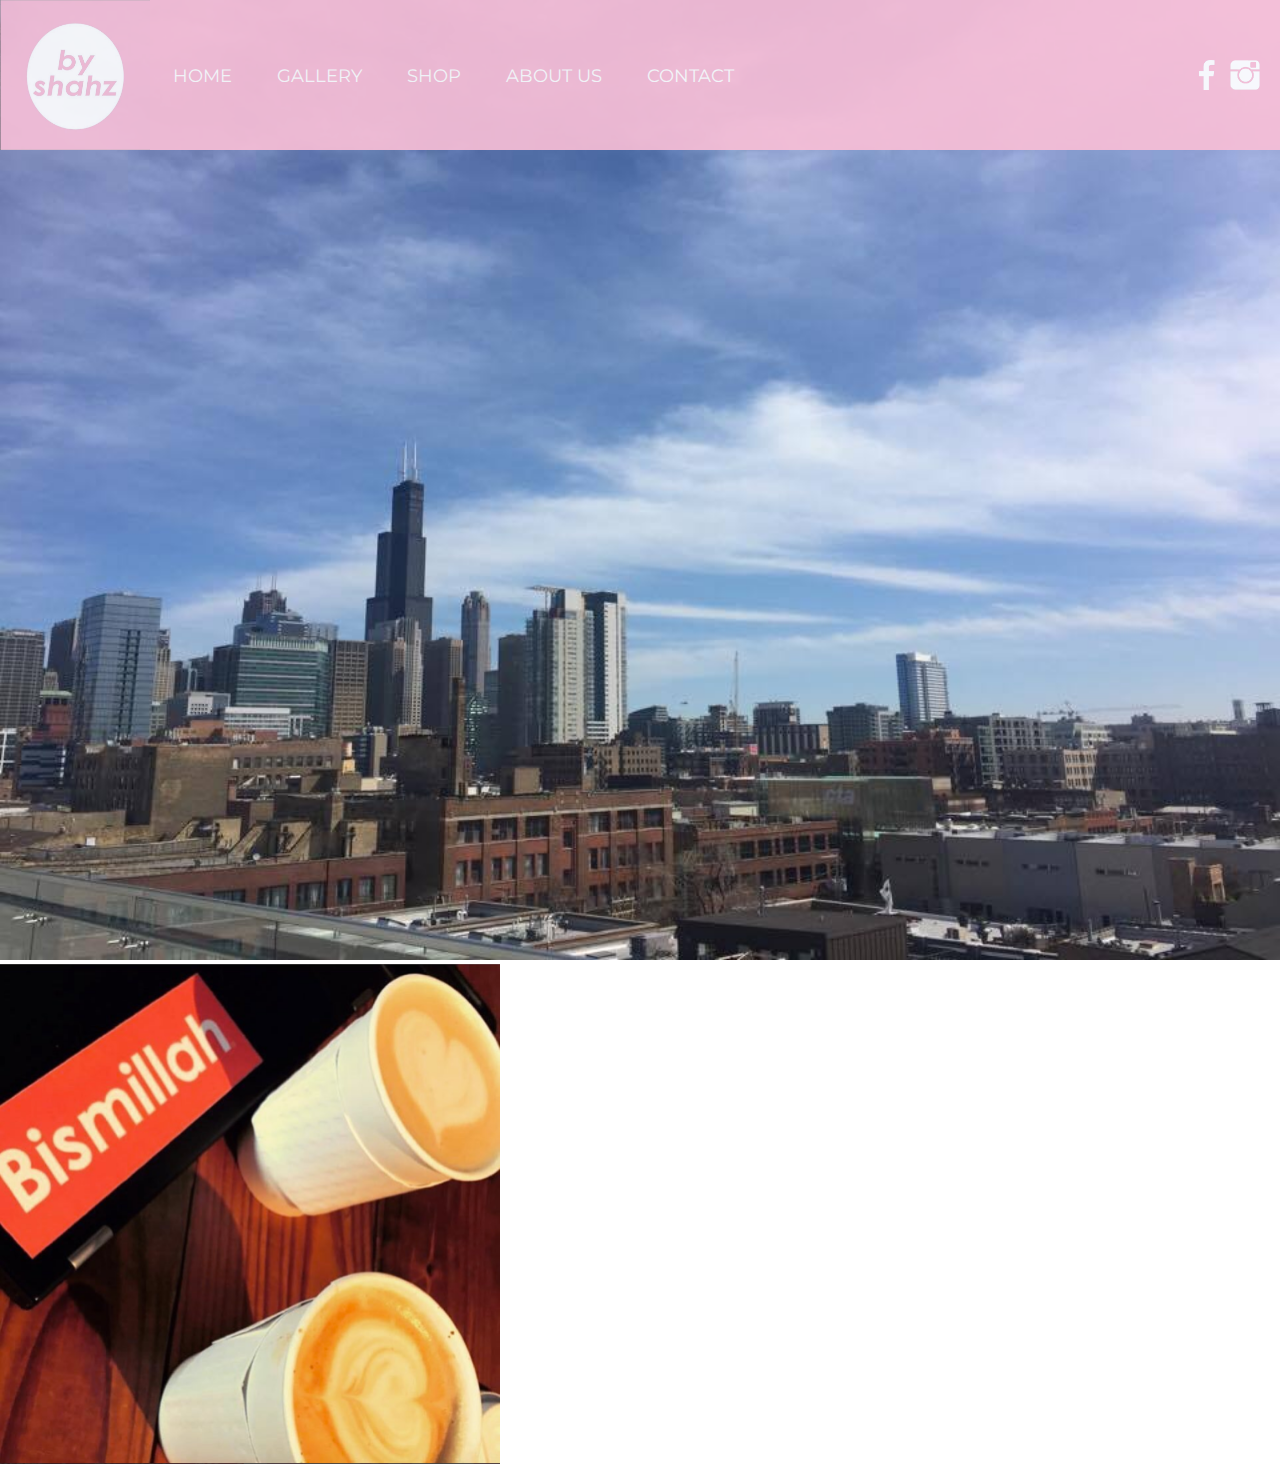
==== index.html @ 11ee265a "Added links to fb and insta; not working" ====
<!DOCTYPE HTML>

<html>
  <head>
    <title> Page Title</title>
      <link rel="stylesheet" href="index.css" />
      <link href="https://fonts.googleapis.com/css?family=Montserrat|Open+Sans|Source+Sans+Pro" rel="stylesheet">
  </head>

<body>
  <div class = "top">
    <img class = "resize" src= "Logo.png">
    <div class = "navbar">
      <a href = "#Home" class="links"> HOME </a>
      <a href = "#" class="links"> GALLERY </a>
      <a href = "#" class="links"> SHOP </a>
      <a href= "#" class="links">ABOUT US</a>
      <a href = "#" class="links"> CONTACT </a>  
      <div class="sm">
      <a href="https://www.instagram.com/by.shahz/"> <img class="insta" src="instagram.png"> </a>
      <a href="https://www.facebook.com/"> <img class="fb" src="facebook.png"> </a>
      </div>
    </div>
  </div>
  <div><img class ="background" src ="pic2.jpg"></div>
  <div>
      <img class= "instafeed" src="insta1.png">
    </div>


</div>
</body>

</html>
---- index.css ----
body {
  margin-top: 0px;
  margin-right: 0px;
  margin-bottom: 0px;
  margin-left: 0px;


}

.navbar {
  background-color: #fabfd6;
  height: 150px;
  display: flex;
  align-items: center;
}

.insta {
  height: 30px;
  width: 30px;
  position: absolute;
  right: 0;
  padding-right: 20px;
}

.sm {
  align-items: center;
  padding-bottom: 30px;
}

.instafeed {
  height: 500px;
  width: 500px;
}

.fb {
  height: 30px;
  width: 30px;
  position: absolute;
  right: 0;
  padding-right: 60px
}

.top {
  position: fixed;
  width: 100%;
  top: 0;

  opacity: 0.9;
}

#textdiv {
  padding-top: 12%;
}
.background{
  width: 100%;
  boarder: 0;
}
img.resize{
    width: 150px;
    height: 150px;
    float:left;
}

.links {
  padding: 2%;
  font-size: 110%;
  color: white;
  text-decoration: none;
  font-family: 'Montserrat', sans-serif;
}
.links:hover {
  color: black;
}
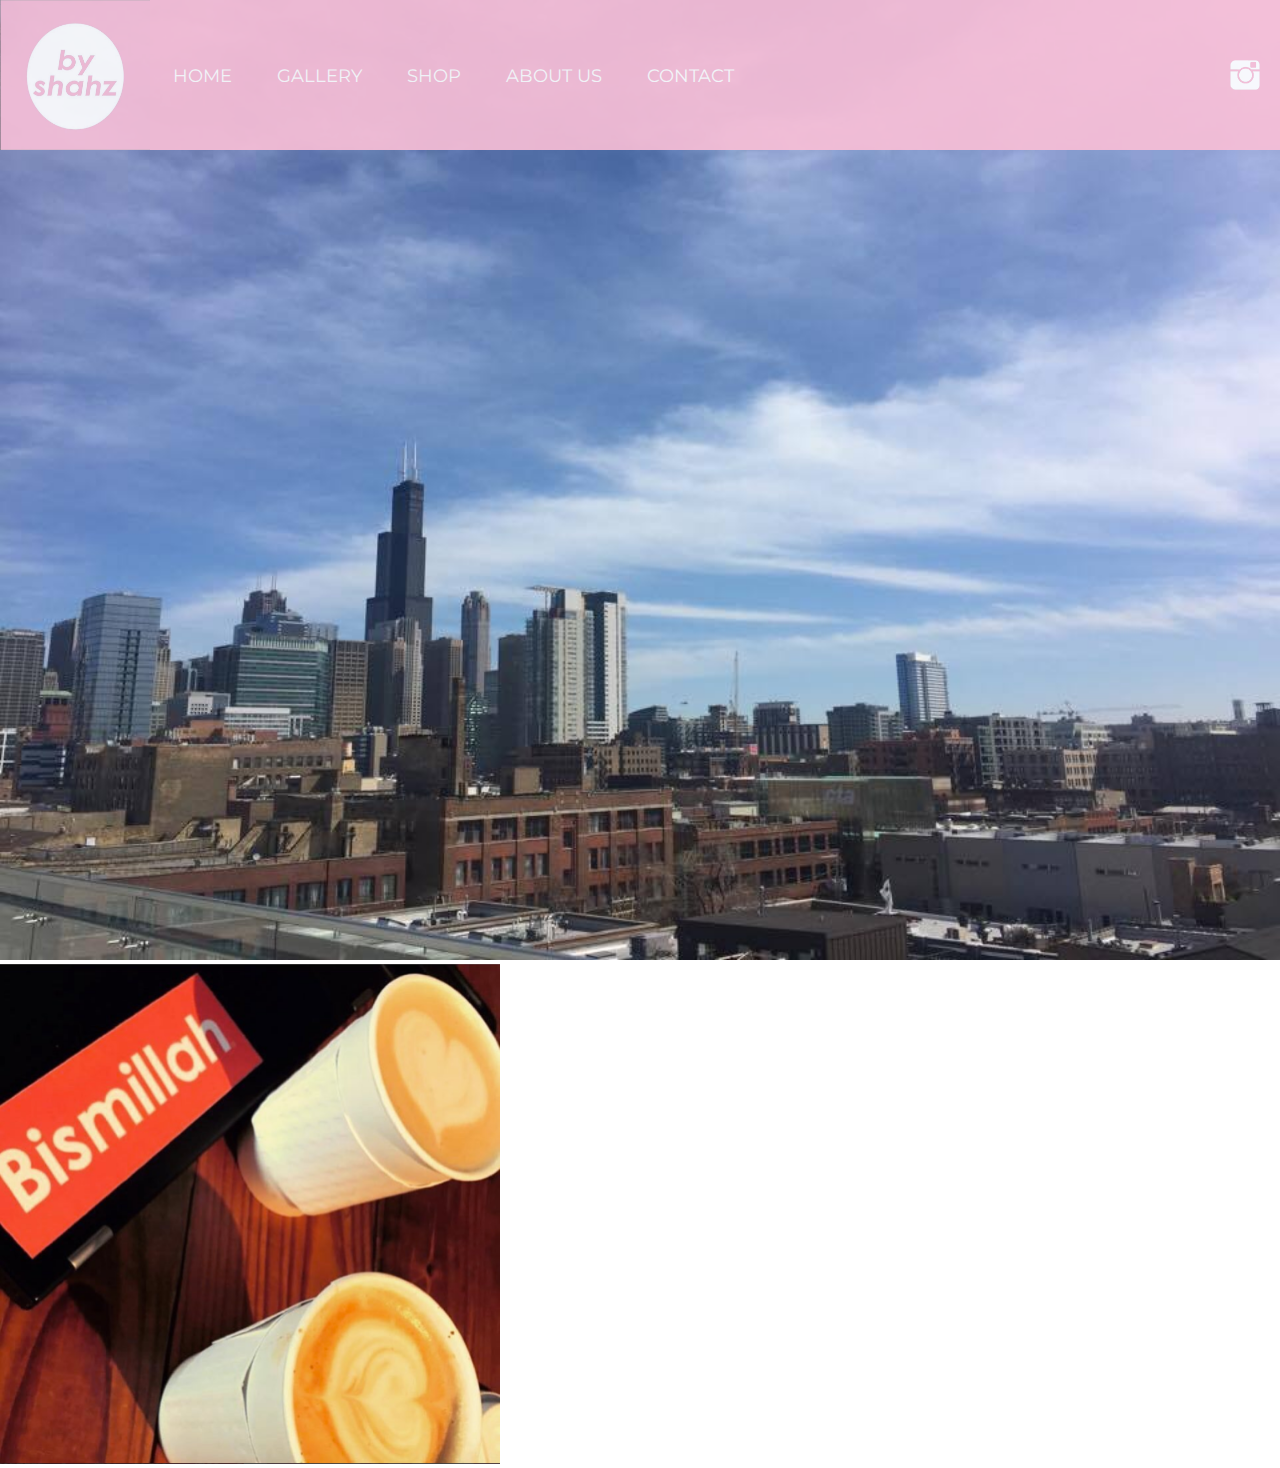
==== commit e48287ef: "Removed FB link, the insta one there is working" ====
--- a/index.html
+++ b/index.html
@@ -18,7 +18,6 @@
       <a href = "#" class="links"> CONTACT </a>  
       <div class="sm">
       <a href="https://www.instagram.com/by.shahz/"> <img class="insta" src="instagram.png"> </a>
-      <a href="https://www.facebook.com/"> <img class="fb" src="facebook.png"> </a>
       </div>
     </div>
   </div>
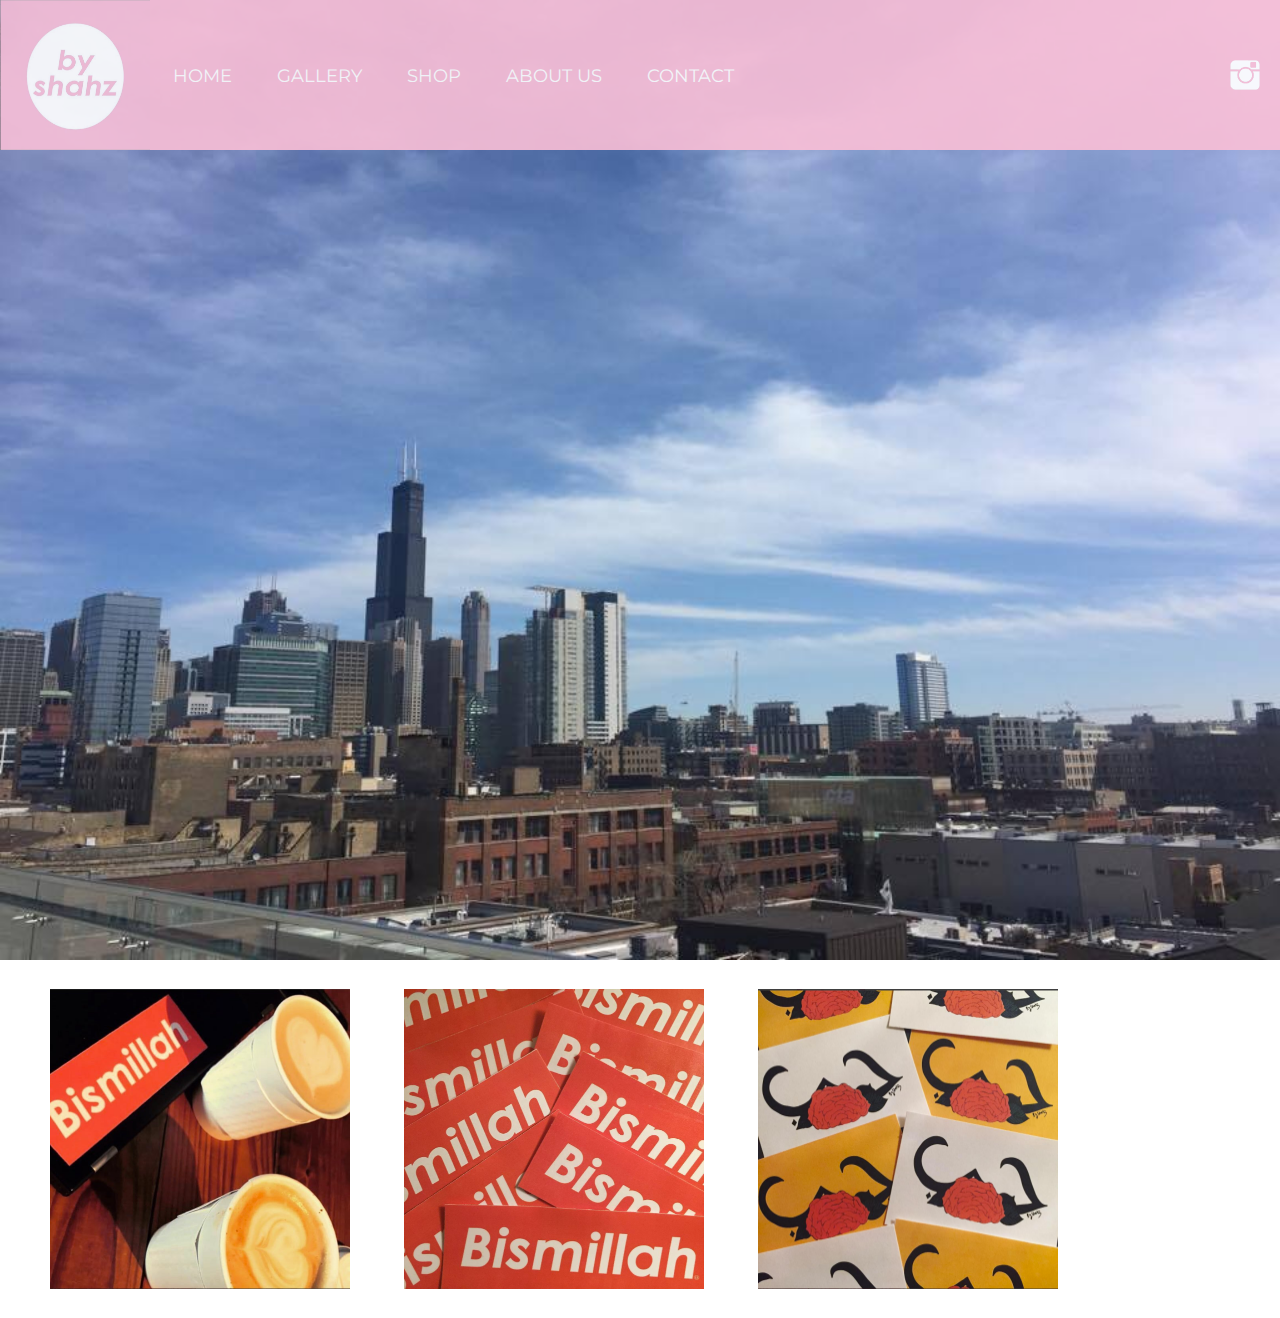
==== commit 66ecfc77: "Added insta pics" ====
--- a/index.html
+++ b/index.html
@@ -15,7 +15,7 @@
       <a href = "#" class="links"> GALLERY </a>
       <a href = "#" class="links"> SHOP </a>
       <a href= "#" class="links">ABOUT US</a>
-      <a href = "#" class="links"> CONTACT </a>  
+      <a href = "#" class="links"> CONTACT </a>
       <div class="sm">
       <a href="https://www.instagram.com/by.shahz/"> <img class="insta" src="instagram.png"> </a>
       </div>
@@ -24,6 +24,8 @@
   <div><img class ="background" src ="pic2.jpg"></div>
   <div>
       <img class= "instafeed" src="insta1.png">
+      <img class= "instafeed" src="insta2.png">
+      <img class= "instafeed" src="insta3.png">
     </div>
 
 
--- a/index.css
+++ b/index.css
@@ -28,8 +28,14 @@
 }
 
 .instafeed {
-  height: 500px;
-  width: 500px;
+  height: 300px;
+  width: 300px;
+  padding-top: 25px;
+  padding-left: 50px;
+  padding-bottom: 25px;
+
+  margin-left: auto;
+  margin-right: auto;
 }
 
 .fb {
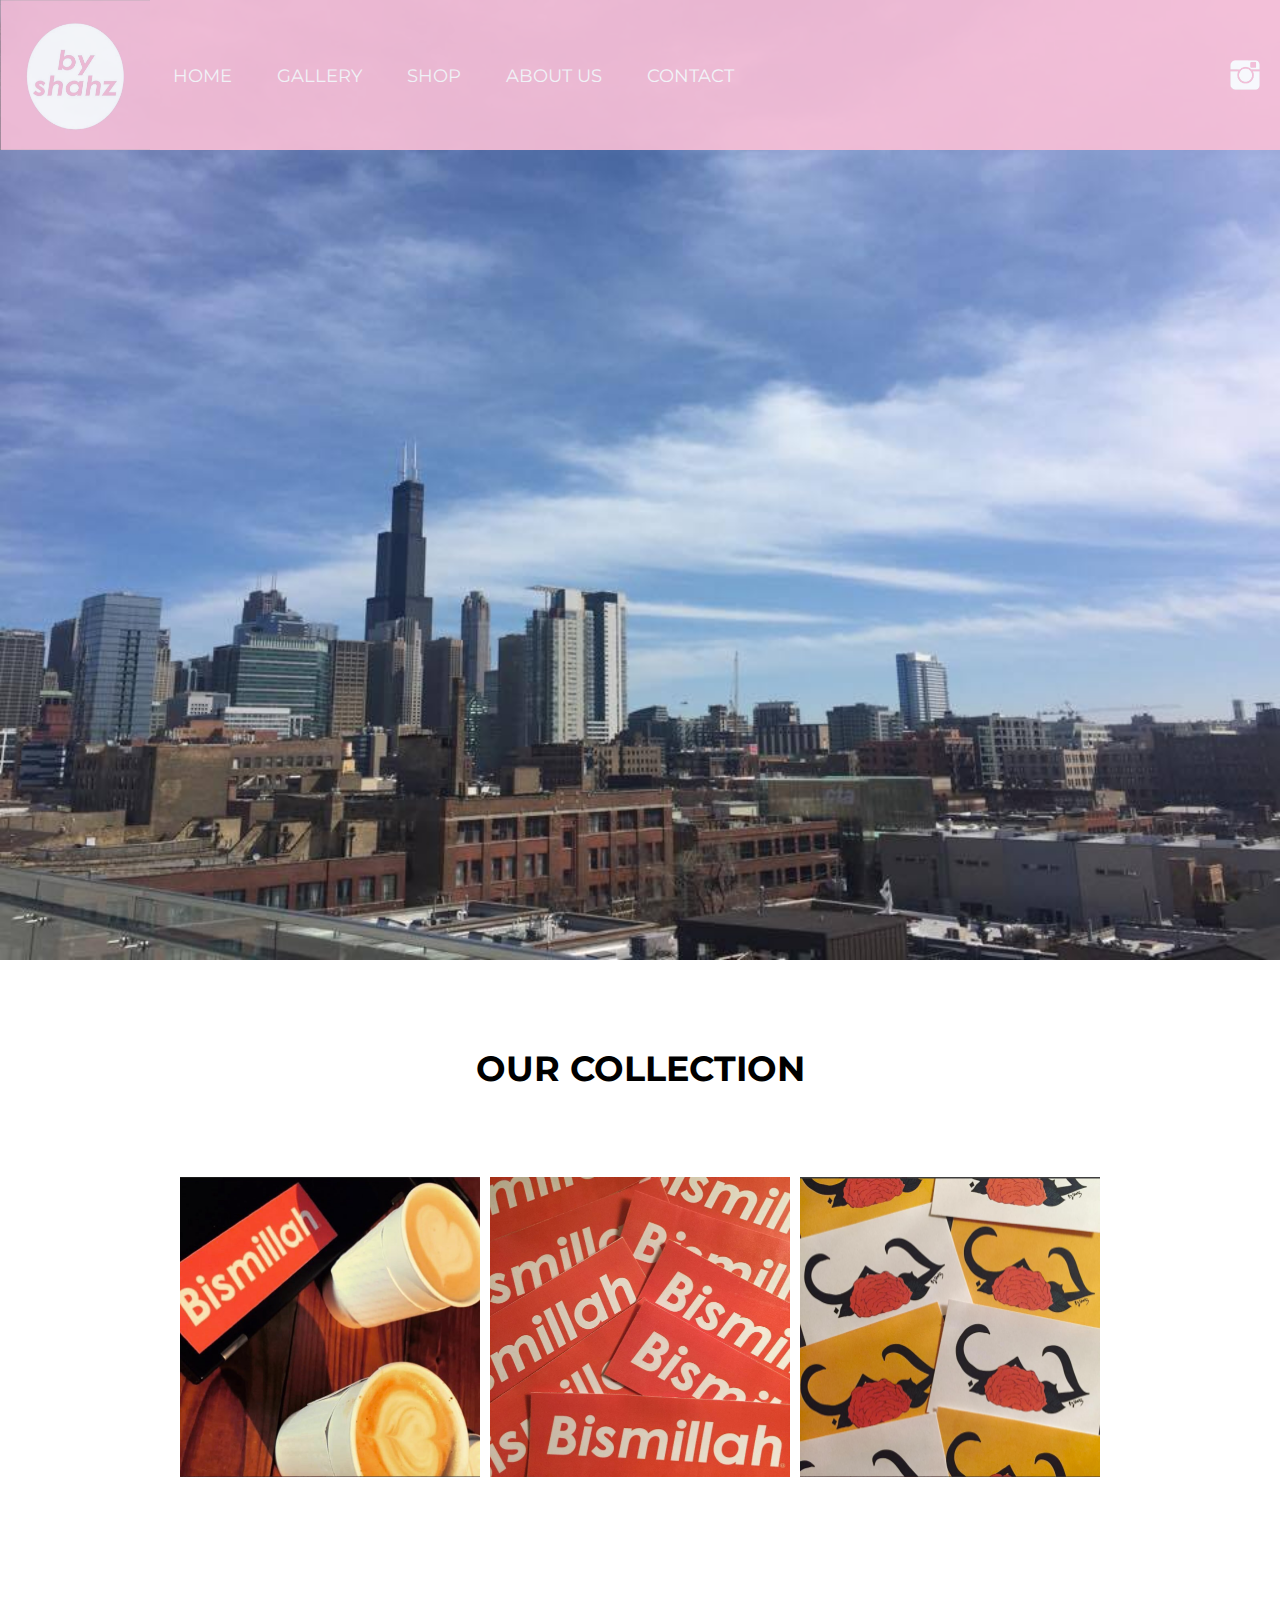
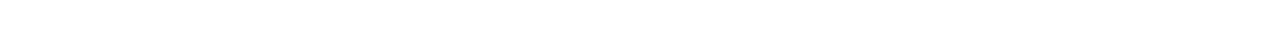
==== commit e0e9ee0e: "fake slideshow" ====
--- a/index.html
+++ b/index.html
@@ -22,11 +22,13 @@
     </div>
   </div>
   <div><img class ="background" src ="pic2.jpg"></div>
-  <div>
-      <img class= "instafeed" src="insta1.png">
-      <img class= "instafeed" src="insta2.png">
-      <img class= "instafeed" src="insta3.png">
-    </div>
+  <h1>OUR COLLECTION</h1>
+  <div class="container">
+    <div class="content1">
+        <img class= "instafeed" src="insta1.png">
+        <img class= "instafeed" src="insta2.png">
+        <img class= "instafeed" src="insta3.png">
+   </div>
 
 
 </div>
--- a/index.css
+++ b/index.css
@@ -27,15 +27,23 @@
   padding-bottom: 30px;
 }
 
+
 .instafeed {
   height: 300px;
   width: 300px;
-  padding-top: 25px;
-  padding-left: 50px;
-  padding-bottom: 25px;
+  display:inline-block;
+  margin: 3px;
 
-  margin-left: auto;
-  margin-right: auto;
+
+}
+.container {
+  text-align: center;
+  padding-bottom: 160px;
+}
+
+
+.pic1 {
+  float:left;
 }
 
 .fb {
@@ -77,3 +85,11 @@
 .links:hover {
   color: black;
 }
+
+h1{
+  font-family:'Montserrat', sans-serif;
+  font-size:35px;
+  text-align: center;
+  vertical-align: middle;
+  padding: 60px;
+}
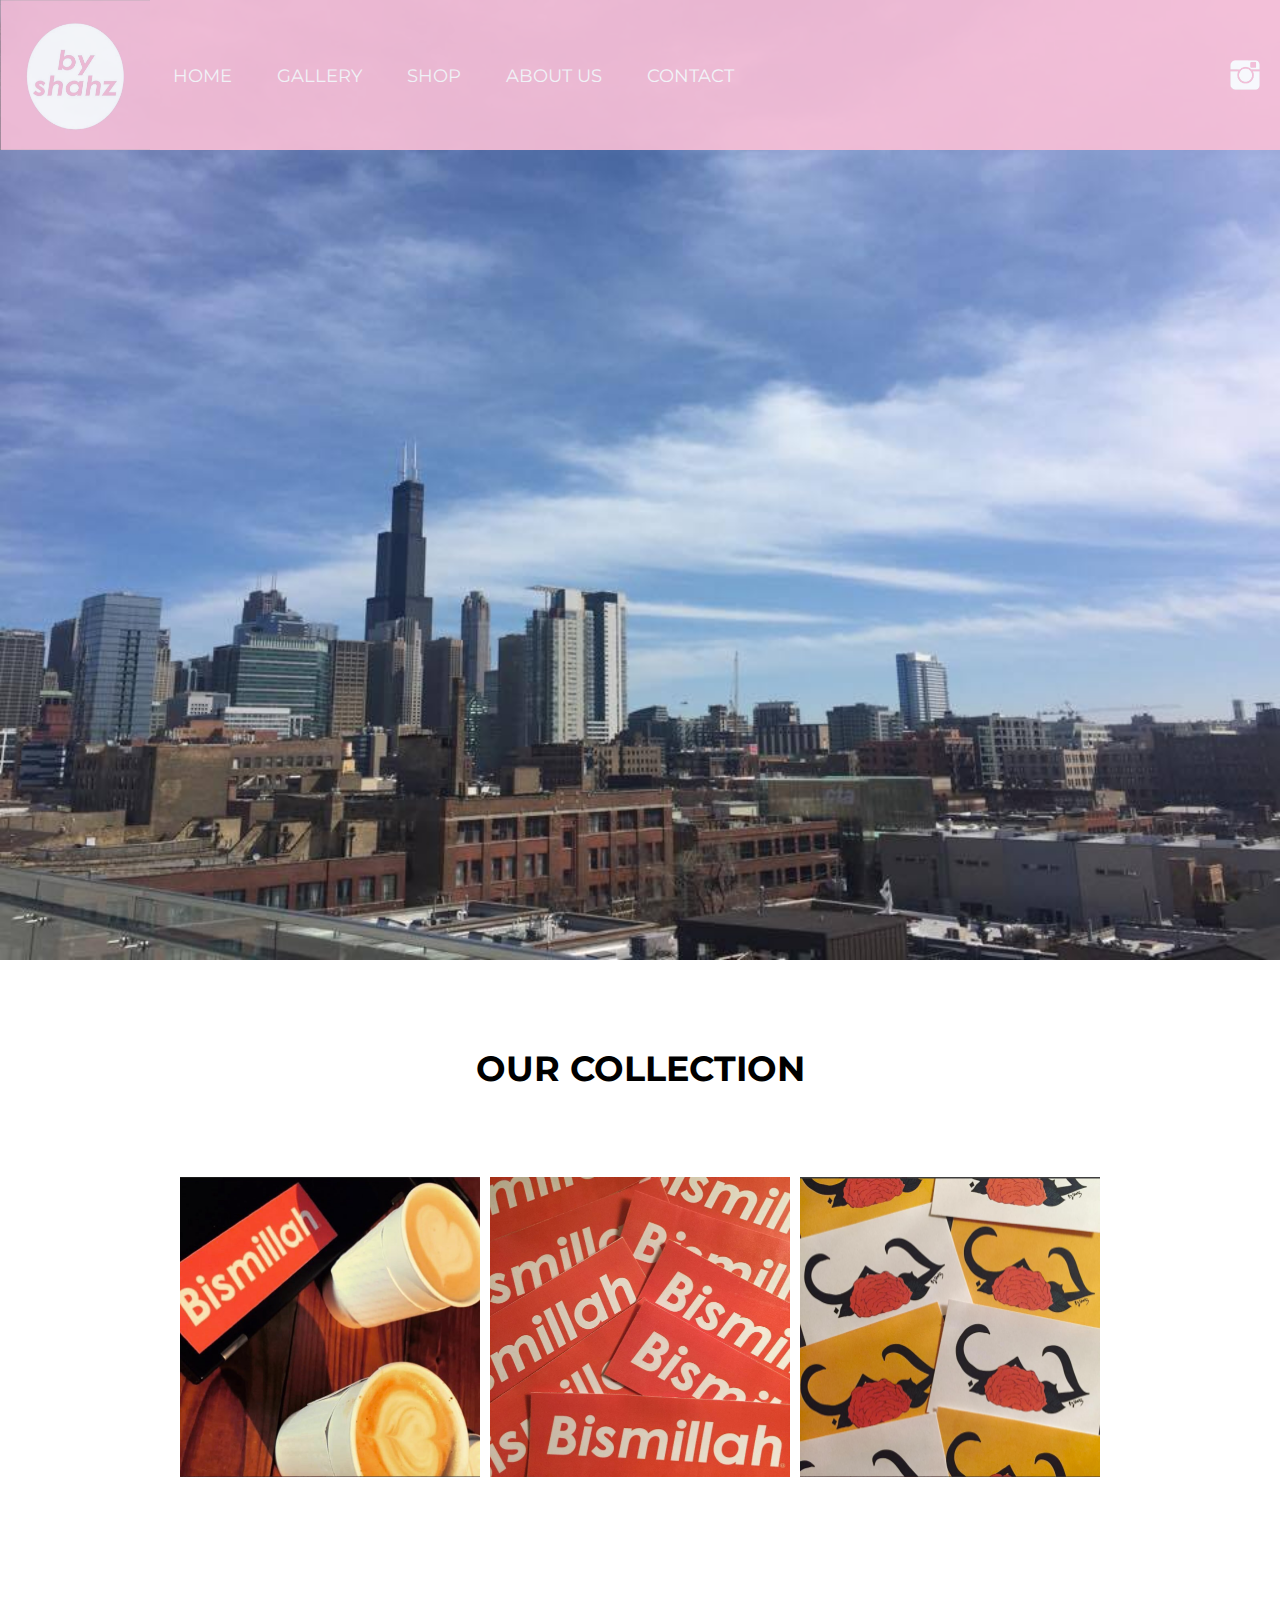
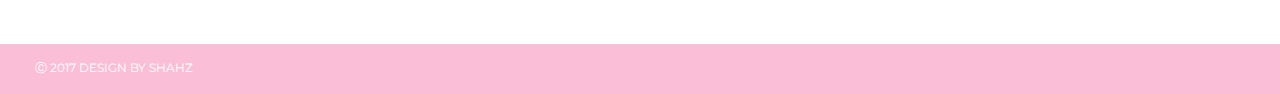
==== commit 5007ad8e: "Fixed all header links, and added a footer" ====
--- a/index.html
+++ b/index.html
@@ -11,11 +11,11 @@
   <div class = "top">
     <img class = "resize" src= "Logo.png">
     <div class = "navbar">
-      <a href = "#Home" class="links"> HOME </a>
-      <a href = "#" class="links"> GALLERY </a>
-      <a href = "#" class="links"> SHOP </a>
-      <a href= "#" class="links">ABOUT US</a>
-      <a href = "#" class="links"> CONTACT </a>
+      <a href = "index.html" class="links"> HOME </a>
+      <a href = "gallery.html" class="links"> GALLERY </a>
+      <a href = "https://www.etsy.com/shop/byshahz" class="links"> SHOP </a>
+      <a href= "aboutus.html" class="links">ABOUT US</a>
+      <a href = "contact.html" class="links"> CONTACT </a>
       <div class="sm">
       <a href="https://www.instagram.com/by.shahz/"> <img class="insta" src="instagram.png"> </a>
       </div>
@@ -30,8 +30,9 @@
         <img class= "instafeed" src="insta3.png">
    </div>
 
+</div>
 
-</div>
+<div id="footer"> <p> &#x24B8 2017 DESIGN BY SHAHZ </p> </div>
 </body>
 
 </html>
--- a/index.css
+++ b/index.css
@@ -93,3 +93,18 @@
   vertical-align: middle;
   padding: 60px;
 }
+
+#footer {
+  height: 50px;
+  width: 100%;
+  background-color: #fabfd6;
+  color: white;
+  display: flex;
+  align-items: center;
+  font-family: 'Montserrat', sans-serif;
+}
+
+p {
+  margin-left: 35px;
+  font-size: 12px;
+}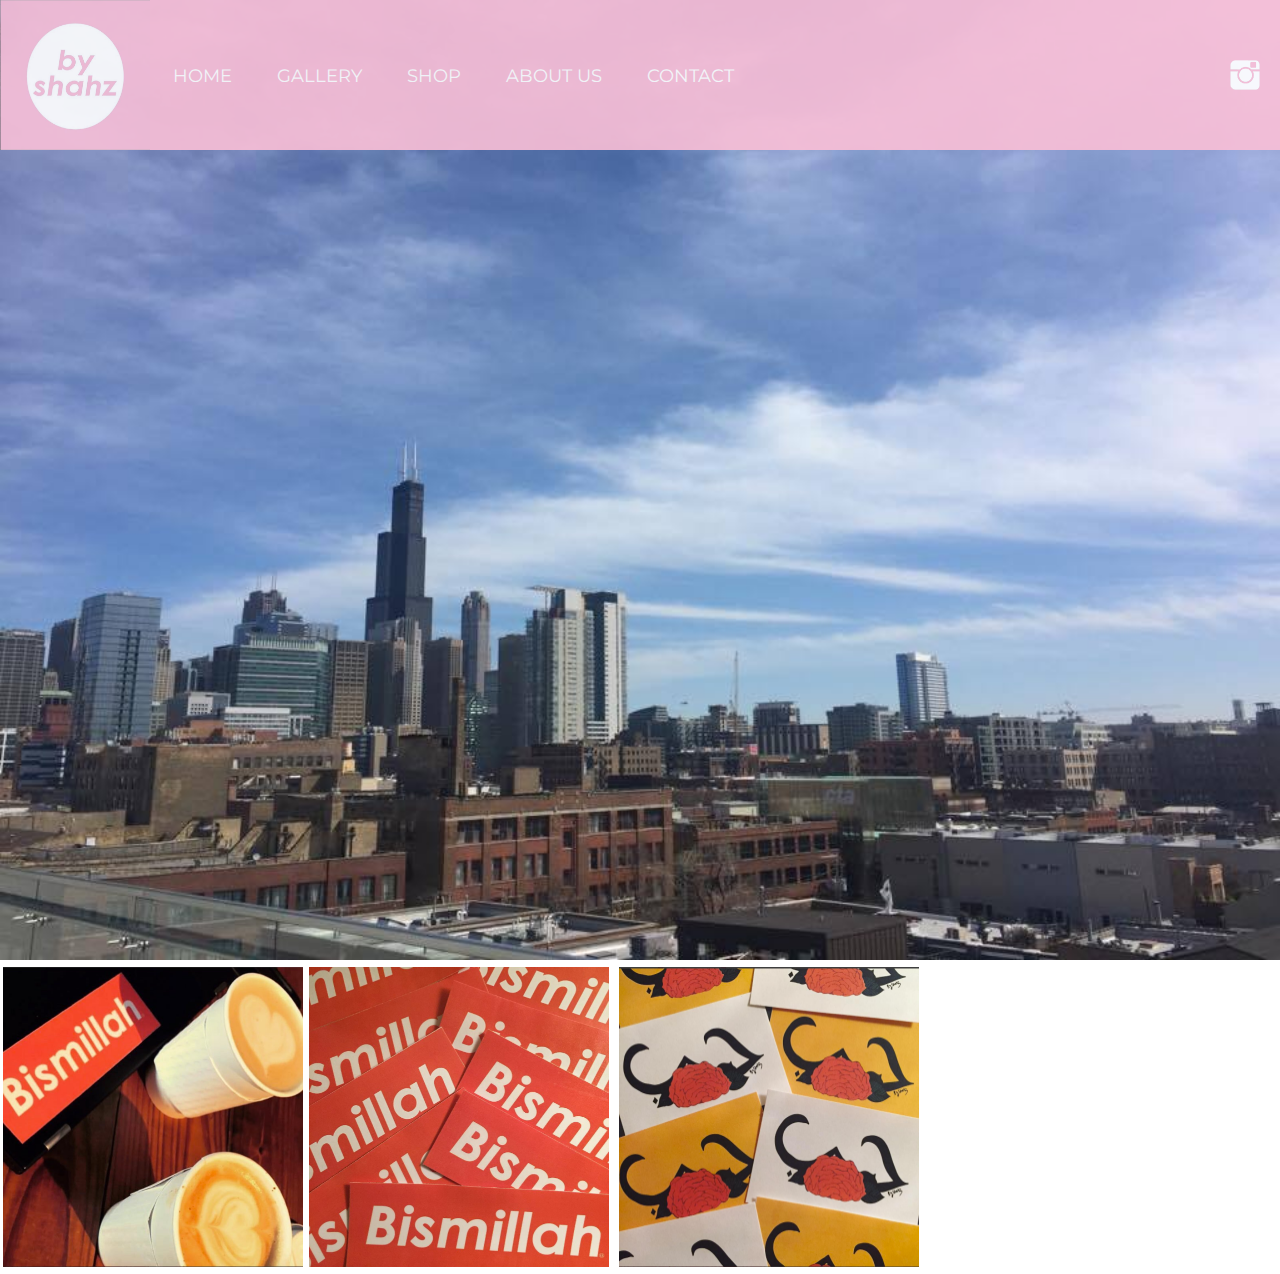
==== commit 8af8f488: "changed #'s names" ====
--- a/index.html
+++ b/index.html
@@ -11,28 +11,25 @@
   <div class = "top">
     <img class = "resize" src= "Logo.png">
     <div class = "navbar">
-      <a href = "index.html" class="links"> HOME </a>
-      <a href = "gallery.html" class="links"> GALLERY </a>
-      <a href = "https://www.etsy.com/shop/byshahz" class="links"> SHOP </a>
-      <a href= "aboutus.html" class="links">ABOUT US</a>
-      <a href = "contact.html" class="links"> CONTACT </a>
+      <a href = "#Home" class="links"> HOME </a>
+      <a href = "#Gallery" class="links"> GALLERY </a>
+      <a href = "#Shop" class="links"> SHOP </a>
+      <a href= "#AboutUs" class="links">ABOUT US</a>
+      <a href = "#Contact" class="links"> CONTACT </a>
       <div class="sm">
       <a href="https://www.instagram.com/by.shahz/"> <img class="insta" src="instagram.png"> </a>
       </div>
     </div>
   </div>
   <div><img class ="background" src ="pic2.jpg"></div>
-  <h1>OUR COLLECTION</h1>
-  <div class="container">
-    <div class="content1">
-        <img class= "instafeed" src="insta1.png">
-        <img class= "instafeed" src="insta2.png">
-        <img class= "instafeed" src="insta3.png">
-   </div>
+  <div>
+      <img class= "instafeed pic1" src="insta1.png">
+      <img class= "instafeed" src="insta2.png">
+      <img class= "instafeed" src="insta3.png">
+    </div>
+
 
 </div>
-
-<div id="footer"> <p> &#x24B8 2017 DESIGN BY SHAHZ </p> </div>
 </body>
 
 </html>
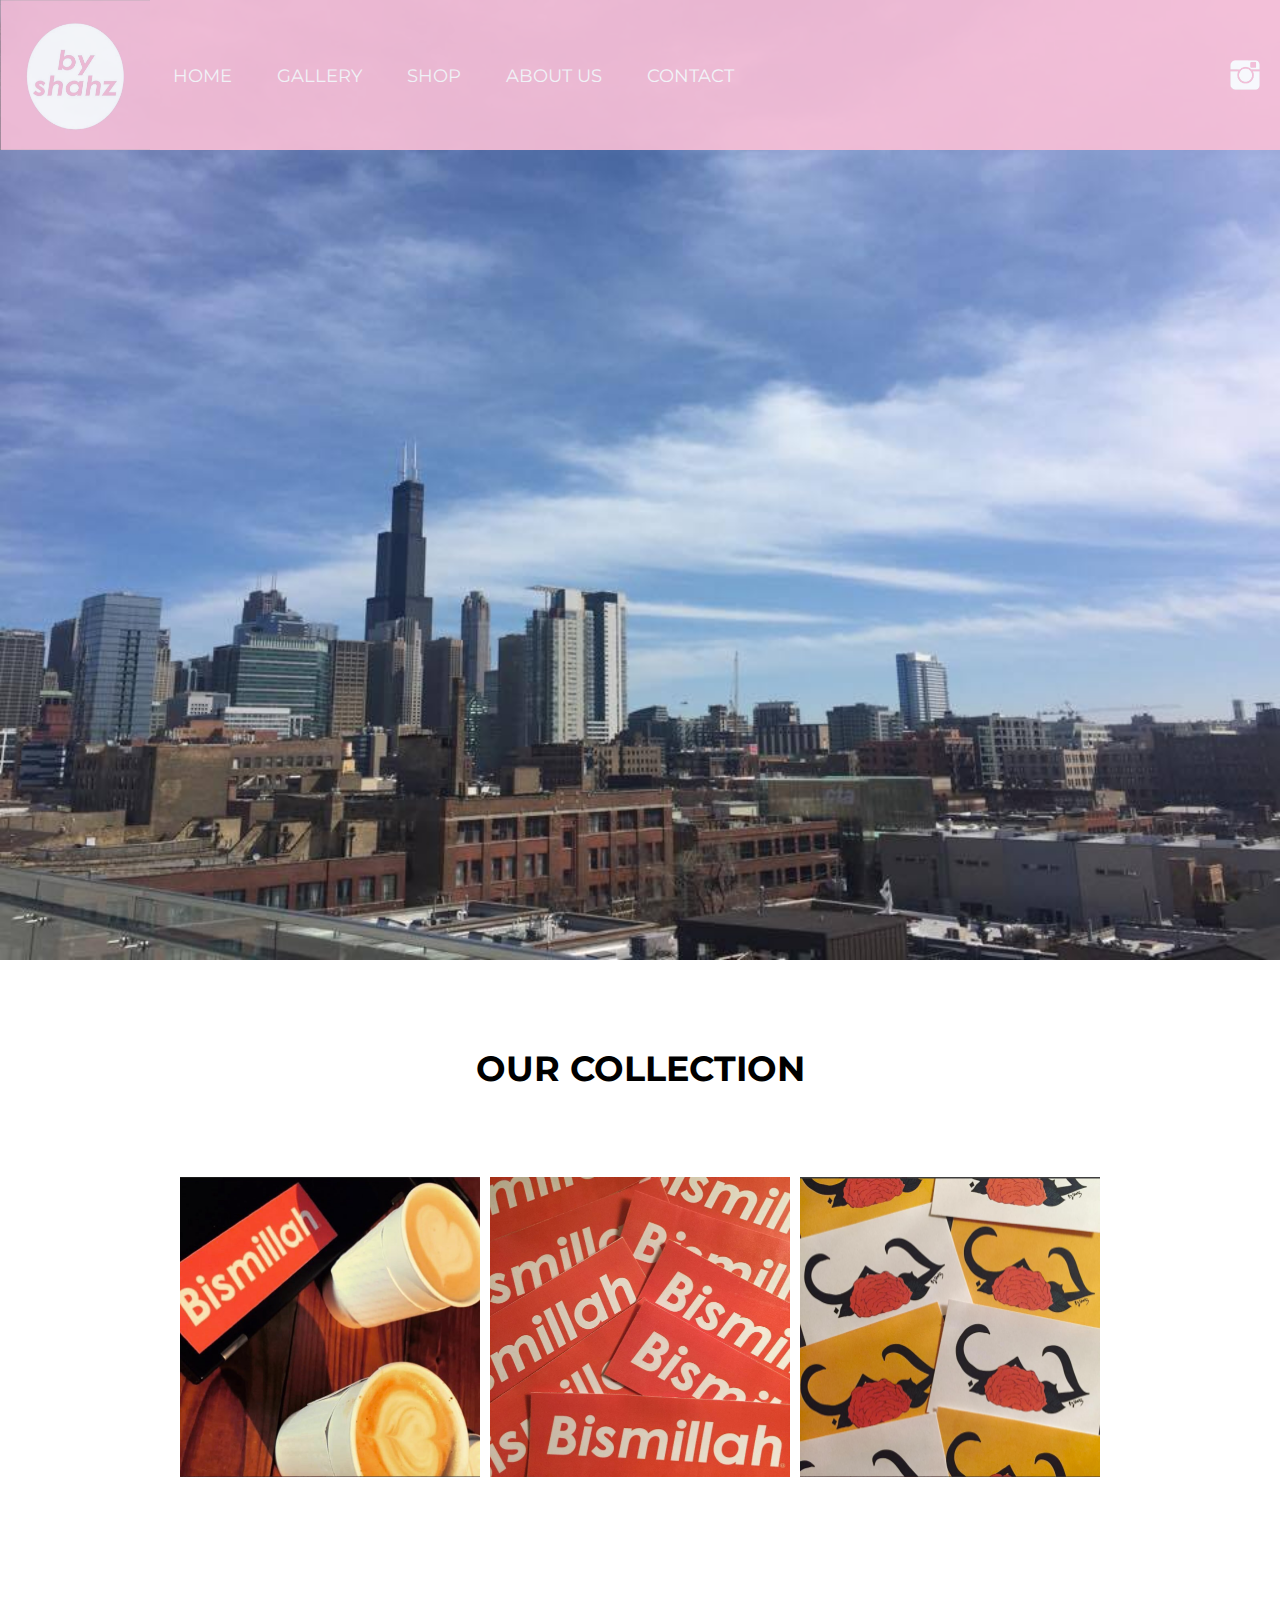
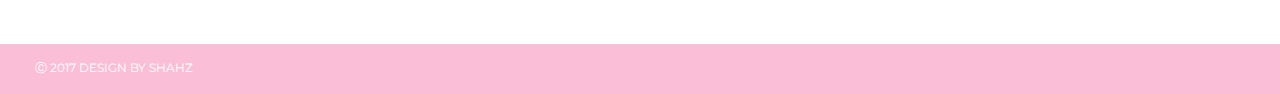
==== commit 6bdb82af: "Revert "changed #'s names"" ====
--- a/index.html
+++ b/index.html
@@ -11,25 +11,28 @@
   <div class = "top">
     <img class = "resize" src= "Logo.png">
     <div class = "navbar">
-      <a href = "#Home" class="links"> HOME </a>
-      <a href = "#Gallery" class="links"> GALLERY </a>
-      <a href = "#Shop" class="links"> SHOP </a>
-      <a href= "#AboutUs" class="links">ABOUT US</a>
-      <a href = "#Contact" class="links"> CONTACT </a>
+      <a href = "index.html" class="links"> HOME </a>
+      <a href = "gallery.html" class="links"> GALLERY </a>
+      <a href = "https://www.etsy.com/shop/byshahz" class="links"> SHOP </a>
+      <a href= "aboutus.html" class="links">ABOUT US</a>
+      <a href = "contact.html" class="links"> CONTACT </a>
       <div class="sm">
       <a href="https://www.instagram.com/by.shahz/"> <img class="insta" src="instagram.png"> </a>
       </div>
     </div>
   </div>
   <div><img class ="background" src ="pic2.jpg"></div>
-  <div>
-      <img class= "instafeed pic1" src="insta1.png">
-      <img class= "instafeed" src="insta2.png">
-      <img class= "instafeed" src="insta3.png">
-    </div>
-
+  <h1>OUR COLLECTION</h1>
+  <div class="container">
+    <div class="content1">
+        <img class= "instafeed" src="insta1.png">
+        <img class= "instafeed" src="insta2.png">
+        <img class= "instafeed" src="insta3.png">
+   </div>
 
 </div>
+
+<div id="footer"> <p> &#x24B8 2017 DESIGN BY SHAHZ </p> </div>
 </body>
 
 </html>
